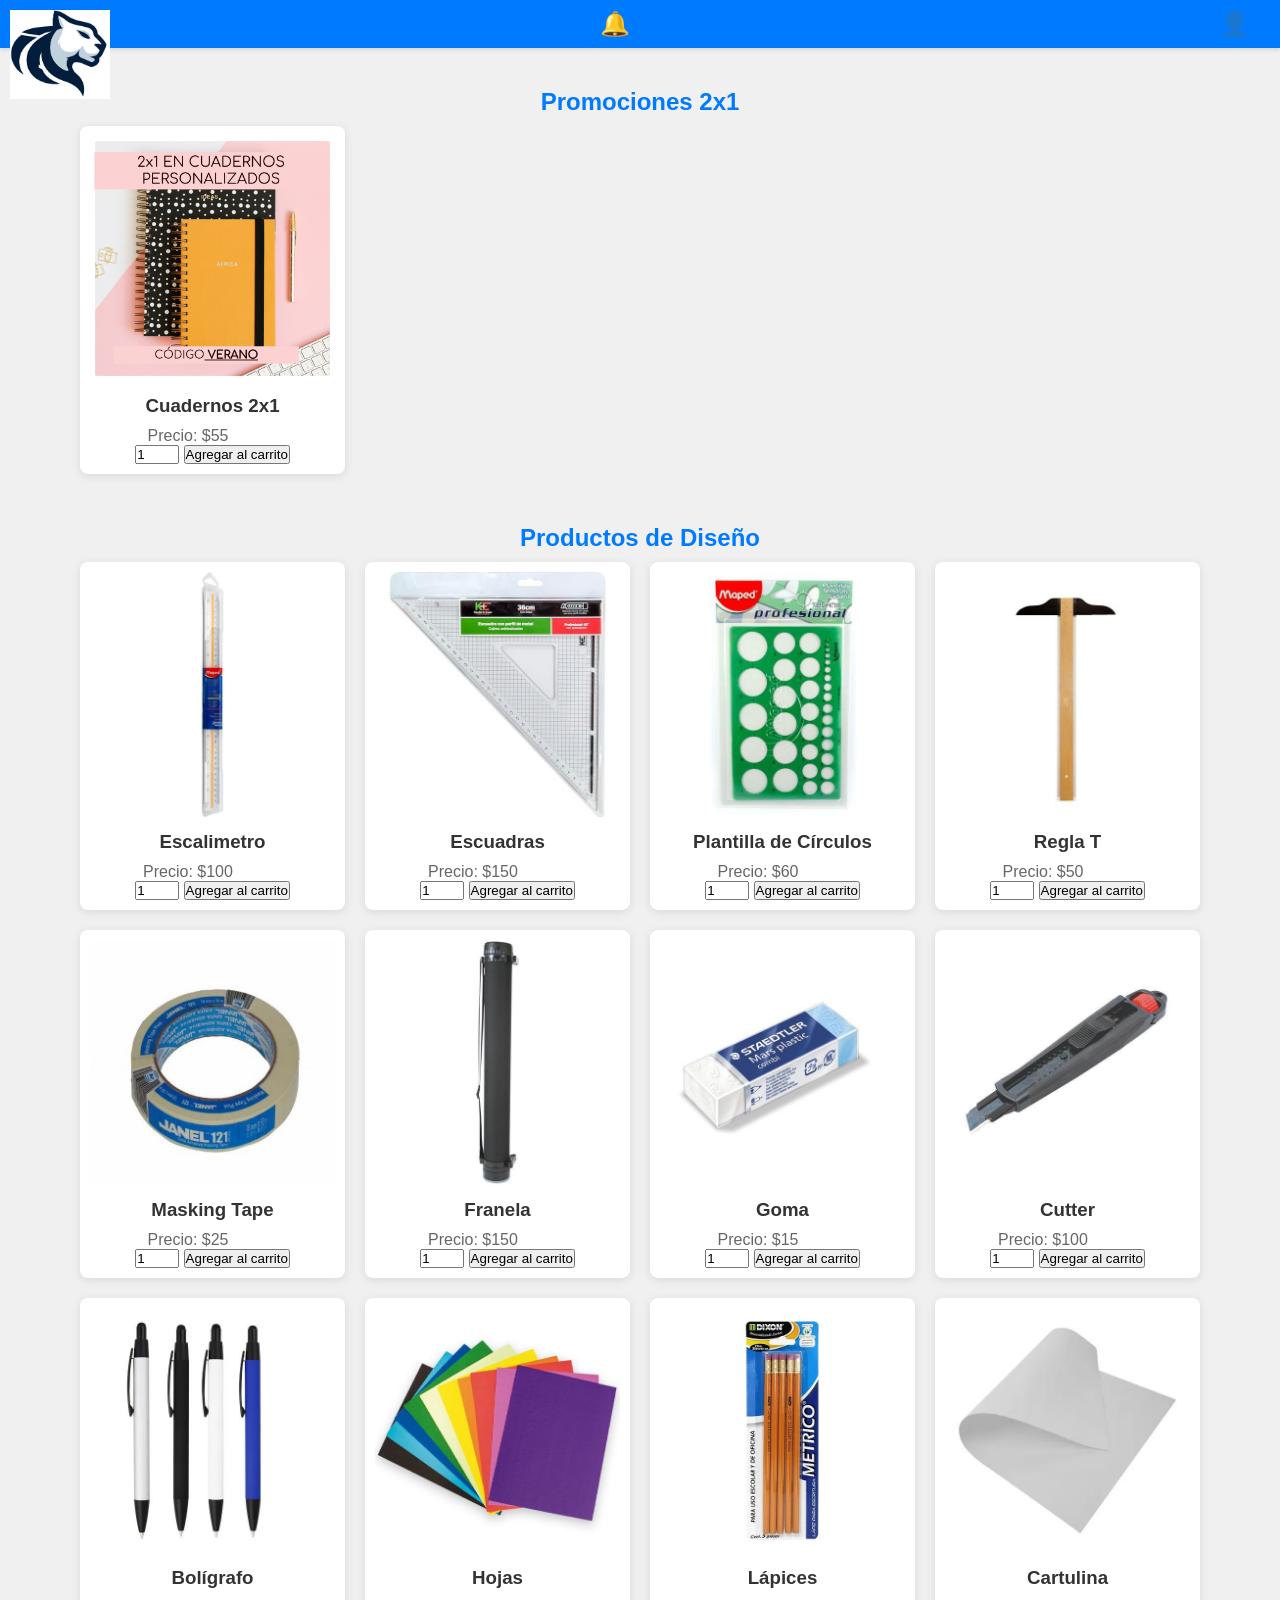
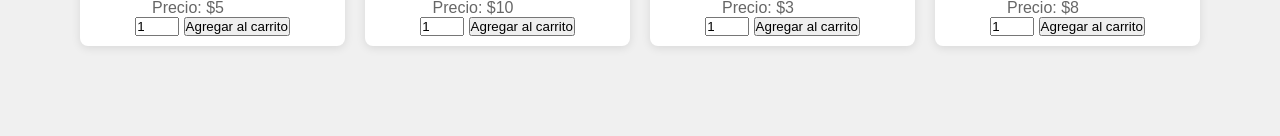
==== acaencargos.html @ 6e398822 "Add files via upload" ====
<!DOCTYPE html>
<html lang="es">
<head>
    <meta charset="UTF-8">
    <meta name="viewport" content="width=device-width, initial-scale=1.0">
    <title>Aca-encargos Tienda Online</title>
    <link rel="stylesheet" href="estilos.css">
</head>
<body>

<header>
    <img src="logo-acatodo.jpg" alt="Logo AcaTodo" id="logo">
    <div id="icono-notificaciones">🔔</div>
    <button id="boton-usuario" onclick="window.location.href='inicio_sesion.html';"><span>👤</span></button>
</header>

<main>
    <section id="promociones" class="container">
        <h2>Promociones 2x1</h2>
        <div class="product-grid">
            <!-- Producto en promoción -->
            <div class="product-card">
                <img id="promoImage" src="img/encargos/2x1.jpg" alt="Producto en Promoción">
                <h3 id="promoName">Producto 1</h3>
                <p id="promoPrice">Precio: $55</p>
                <input type="number" value="1" min="1" max="10">
                <button>Agregar al carrito</button>
            </div>
        </div>
    </section>
    <section id="productos" class="container">
        <h2>Productos de Diseño</h2>
        <div class="product-grid">
            <div class="product-card">
                <img src="img/encargos/reglat.jpg" alt="escalimetro">
                <h3>Escalimetro</h3>
                <p>Precio: $100</p>
                <input type="number" value="1" min="1" max="10">
                <button>Agregar al carrito</button>
            </div>
            <div class="product-card">
                <img src="img/encargos/escuadras.jpg" alt="Escuadras">
                <h3>Escuadras</h3>
                <p>Precio: $150</p>
                <input type="number" value="1" min="1" max="10">
                <button>Agregar al carrito</button>
            </div>
            <div class="product-card">
                <img src="img/encargos/circulos.jpg" alt="Plantilla de Círculos">
                <h3>Plantilla de Círculos</h3>
                <p>Precio: $60</p>
                <input type="number" value="1" min="1" max="10">
                <button>Agregar al carrito</button>
            </div>
            <div class="product-card">
                <img src="img/encargos/escalimetro.jpg" alt="Regla T">
                <h3>Regla T</h3>
                <p>Precio: $50</p>
                <input type="number" value="1" min="1" max="10">
                <button>Agregar al carrito</button>
            </div>
            <div class="product-card">
                <img src="img/encargos/masking.jpg" alt="Masking Tape">
                <h3>Masking Tape</h3>
                <p>Precio: $25</p>
                <input type="number" value="1" min="1" max="10">
                <button>Agregar al carrito</button>
            </div>
            <div class="product-card">
                <img src="img/encargos/franela.jpg" alt="Franela">
                <h3>Franela</h3>
                <p>Precio: $150</p>
                <input type="number" value="1" min="1" max="10">
                <button>Agregar al carrito</button>
            </div>
            <div class="product-card">
                <img src="img/encargos/goma.jpg" alt="Goma">
                <h3>Goma</h3>
                <p>Precio: $15</p>
                <input type="number" value="1" min="1" max="10">
                <button>Agregar al carrito</button>
            </div>
            <div class="product-card">
                <img src="img/encargos/cutter.jpg" alt="Cutter">
                <h3>Cutter</h3>
                <p>Precio: $100</p>
                <input type="number" value="1" min="1" max="10">
                <button>Agregar al carrito</button>
            </div>
            <div class="product-card">
                <img src="img/encargos/boligrafo.jpg" alt="Bolígrafo">
                <h3>Bolígrafo</h3>
                <p>Precio: $5</p>
                <input type="number" value="1" min="1" max="10">
                <button>Agregar al carrito</button>
            </div>
            <div class="product-card">
                <img src="img/encargos/hojas.jpg" alt="Hojas">
                <h3>Hojas</h3>
                <p>Precio: $10</p>
                <input type="number" value="1" min="1" max="10">
                <button>Agregar al carrito</button>
            </div>
            <div class="product-card">
                <img src="img/encargos/lapices.webp" alt="Lápices">
                <h3>Lápices</h3>
                <p>Precio: $3</p>
                <input type="number" value="1" min="1" max="10">
                <button>Agregar al carrito</button>
            </div>
            <div class="product-card">
                <img src="img/encargos/cartulina.jpg" alt="Cartulina">
                <h3>Cartulina</h3>
                <p>Precio: $8</p>
                <input type="number" value="1" min="1" max="10">
                <button>Agregar al carrito</button>
            </div>
        </div>
    </section>
</main>

<script>
const products = [
    { name: "Cuadernos 2x1", image: "img/encargos/2x1.jpg", price: "55" },
    { name: "Regla T", image: "img/encargos/reglat.jpg", price: "100" }
    // Añadir más productos según sea necesario
];

let currentIndex = 0;
function updatePromotion(product) {
    document.getElementById('promoImage').src = product.image;
    document.getElementById('promoName').innerText = product.name;
    document.getElementById('promoPrice').innerText = `Precio: $${product.price}`;
}

setInterval(() => {
    currentIndex = (currentIndex + 1) % products.length;
    updatePromotion(products[currentIndex]);
}, 5000);

window.onload = () => {
    updatePromotion(products[0]);
};
</script>
</body>
</html>
---- estilos.css ----
/* Estilos generales */
body {
    margin: 0;
    padding: 0;
    font-family: 'Roboto', sans-serif;
    background-color: #f0f0f0;
}

.login-container,
.registro-container {
    display: flex;
    flex-direction: column;
    justify-content: center;
    align-items: center;
    height: 100vh;
}

.login-form,
.registro-form {
    width: 350px; /* Ajuste para hacer el recuadro más ancho */
    background-color: #fff;
    padding: 20px;
    border-radius: 8px;
    box-shadow: 0 2px 15px rgba(0, 0, 0, 0.1);
}

input[type="text"],
input[type="password"],
input[type="email"],
input[type="date"] {
    width: calc(100% - 20px); /* Ajuste para el padding interno */
    padding: 10px;
    margin-bottom: 5px; /* Menos espacio entre opciones */
    border: 1px solid #ccc;
    border-radius: 5px;
}

.login-button,
.register-button {
    background-color: #007bff;
    color: #fff;
    padding: 10px 20px;
    border: none;
    border-radius: 20px;
    font-size: 16px;
    cursor: pointer;
    transition: background-color 0.3s ease;
    margin-top: 10px; /* Espacio adicional antes del botón */
}

.login-button:hover,
.register-button:hover {
    background-color: #0056b3;
}

h1, h2 {
    color: #007bff;
    margin-bottom: 10px; /* Reducir espacio después del título */
}

form {
    display: flex;
    flex-direction: column;
}

label {
    margin-bottom: 2px; /* Menos espacio después de las etiquetas */
    color: #555;
}

button[type="submit"] {
    background-color: #007bff;
    color: #fff;
    cursor: pointer;
    font-size: 16px;
    border: none;
    border-radius: 5px;
    padding: 10px;
    transition: background-color 0.3s;
}

button[type="submit"]:hover {
    background-color: #0056b3;
}
header {
    display: flex;
    justify-content: space-between;
    align-items: center;
    padding: 10px 20px;
    background-color: #007bff;
    color: #fff;
}


#logo {
    max-width: 100px; /* Ajusta esto según el tamaño de tu logo */
}


#icono-notificaciones {
    font-size: 1.5rem;
    cursor: pointer;
}


main {
    display: flex;
    flex-wrap: wrap;
    justify-content: space-around;
    align-items: flex-start;
    padding: 20px;
}


section {
    width: 100%;
    margin-bottom: 20px;
}


h2 {
    color: #007bff;
    margin-bottom: 10px;
}


.servicio {
    background-color: #f0f0f0;
    border-radius: 8px;
    text-align: center;
    margin: 10px;
    padding: 20px;
    box-shadow: 0 2px 15px rgba(0, 0, 0, 0.1);
    display: flex;
    flex-direction: column;
    align-items: center;
    justify-content: start;
    gap: 20px;
    margin-bottom: 30px;
}


.servicio-enlace {
    text-decoration: none;
    color: inherit;
    display: flex;
    align-items: center;  
    gap: 20px;
    width: 100%;
}


.servicio a {
    text-decoration: none;
    color: inherit;
    display: block;
}


.servicio a:hover {
    background-color: #e8f0fe;
}


.icono-servicio {
    flex-shrink: 0;
    width: 100%;
    height: 150px;
    background-size: contain;
    background-repeat: no-repeat;
    background-position: center;
    background-color: #ddd;
    margin-bottom: 10px;
    border-radius: 8px;
}


.texto-servicio {
    flex-grow: 1;
}


h3 {
    color: #333;
    margin:10px 0;
}


p {
    color: #666;
    width: 80%;
    text-align: 80%;
}


#boton-usuario {
    background: none;
    border: none;
    font-size: 24px;
    cursor: pointer;
    color: #007bff;
    padding: 0 10px;  
}


#boton-usuario:hover {
    color: #0056b3;
}






#icono-reportes {
    background-image: url('./img/reporte-logo.webp');
    background-size: cover;
    background-position: center;
}


#icono-pumabus {
    background-image: url('./img/pumabus-logo.webp');
    background-size: cover;
    background-position: 50% 70%;
}


#icono-encargos {
    background-image: url('./img/acaencargos.png');
    background-size: cover;
    background-position: center;
}


#icono-rentaca {
    background-image: url('./img/roomies.webp');
    background-size: cover;
    background-position: center;
}


#icono-acafe {
    background-image: url('./img/cafe.webp');
    background-size: cover;
    background-position: center;
}


/* Repite para los iconos de conecta */
#icono-pumamor {
    background-image: url('./img/amor.webp');
    background-size: cover;
    background-position: center;
}


#icono-pumamigo {
    background-image: url('./img/amigo.jpg');
    background-size: cover;
    background-position: center;
}


#icono-acatianguis {
    background-image: url('./img/acatianguis.webp');
    background-size: cover;
    background-position: center;
}




/* ... Otros estilos ... */


/*REPORTES */

#reportes {
    max-width: 800px;
    margin: auto;
    padding: 20px;
    background-color: #fff;
    border-radius: 8px;
    box-shadow: 0 2px 15px rgba(0, 0, 0, 0.1);
}

#reportes h2 {
    color: #007bff;
    text-align: center;
}

#form-reporte {
    display: flex;
    flex-direction: column;
    gap: 15px;
}

#form-reporte label {
    font-weight: bold;
}

#form-reporte input,
#form-reporte textarea {
    padding: 10px;
    border: 1px solid #ccc;
    border-radius: 5px;
}

#form-reporte button {
    background-color: #007bff;
    color: #fff;
    padding: 10px 20px;
    border: none;
    border-radius: 5px;
    cursor: pointer;
    transition: background-color 0.3s;
}

#form-reporte button:hover {
    background-color: #0056b3;
}

/* ENCARGOS */


#acaencargos h2,
.repartidores-activos h3 {
    color: #007bff;
    text-align: center;
}

.servicios-encargos {
    display: flex;
    justify-content: center;
    gap: 20px; /* Ajusta según sea necesario */
    margin-bottom: 40px; /* Espacio antes de la lista de repartidores */
}

.boton-encargo {
    display: flex;
    flex-direction: column;
    align-items: center;
    text-decoration: none;
    color: inherit;
}

.icono-encargo {
    width: 100px; /* O el tamaño que prefieras para los botones */
    height: 100px; /* O el tamaño que prefieras para los botones */
    margin-bottom: 10px;
    background-color: #ddd; /* Color de fondo temporal para el espacio de la imagen */
    /* Añade tus estilos de imagen aquí, como 'background-image' y 'background-size' */
}

.repartidores-activos {
    margin-top: 20px; /* Espacio después de los botones */
}

.repartidores-activos ul {
    list-style: none;
    padding: 0;
    text-align: center;
}

.repartidores-activos li {
    background-color: #f0f0f0;
    margin-bottom: 10px;
    padding: 10px;
    border-radius: 8px;
}

/* Estilos globales */
body, html {
    margin: 0;
    padding: 0;
    font-family: Arial, sans-serif;
    background-color: #f0f0f0;
}

header {
    background-color: #007bff;
    color: white;
    padding: 10px 20px;
    display: flex;
    align-items: center;
    position: relative;
}

header img {
    position: absolute;
    top: 10px;
    left: 10px;
    width: 50px; /* Ajustar según el diseño */
}

header #icono-notificaciones, header #boton-usuario {
    margin-left: auto;
    font-size: 24px;
    cursor: pointer;
}

.main {
    padding: 20px;
}

.container {
    max-width: 1200px;
    margin: auto;
    padding: 0 20px;
}

.product-grid {
    display: grid;
    grid-template-columns: repeat(auto-fill, minmax(250px, 1fr));
    gap: 20px;
}

.product-card {
    background-color: white;
    text-align: center;
    padding: 10px;
    box-shadow: 0 2px 10px rgba(0,0,0,0.1);
    border-radius: 8px;
    transition: transform 0.3s ease, box-shadow 0.3s ease;
}

.product-card:hover{
    transform: translateY(-5px);
    box-shadow: 0 4px 20px rgba(0,0,0,0.2);
}

.product-card img {
    width: 100%;
    height: auto;
}

@media (max-width: 768px) {
    .product-grid {
        grid-template-columns: 1fr; /* Hace que cada tarjeta ocupe el ancho completo en pantallas pequeñas */
    }

    header img {
        width: 30px; /* Más pequeño para dispositivos móviles */
    }
}



/* pumabus */
/* Estilos generales para mantener la coherencia del diseño */
body {
    font-family: 'Arial', sans-serif;
    margin: 0;
    padding: 0;
    background-color: #f0f0f0; /* Un fondo claro para mejor lectura */
}

header {
    background-color: #007bff; /* Color principal de la marca */
    color: white;
    padding: 10px 20px;
    display: flex;
    justify-content: space-between;
    align-items: center;
    box-shadow: 0 2px 4px rgba(0, 0, 0, 0.1); /* Sombra sutil para el encabezado */
}

header img {
    width: 100px; /* Logo dimension */
}

#map {
    height: 400px; /* Altura adecuada para la visualización del mapa */
    width: 100%;
    margin-top: 20px;
    margin-bottom: 20px;
}

/* Información de los buses */
.bus-info {
    background-color: white;
    border-radius: 8px;
    box-shadow: 0 4px 8px rgba(0, 0, 0, 0.1);
    width: 90%; /* Adecuado para la mayoría de los dispositivos */
    margin: 10px auto; /* Centrar y añadir espacio vertical */
    padding: 20px;
    text-align: center;
}

.bus-number {
    color: #0056b3; /* Un azul más oscuro para el número del bus */
    font-size: 24px; /* Tamaño de letra más grande para mejor visualización */
}

/* Estilo para los pies de página */
footer {
    text-align: center;
    padding: 10px;
    background-color: #007bff;
    color: white;
    position: relative; /* asegura que el footer se mantiene al pie de la página */
    width: 100%;
    bottom: 0;
}

@media (max-width: 768px) {
    /* Estilos para dispositivos móviles */
    .bus-info {
        width: 100%; /* Ocupa todo el ancho en dispositivos móviles */
    }

    #map {
        height: 300px; /* Altura reducida para el mapa en dispositivos más pequeños */
    }
}

/* rentaca */

body {
    font-family: Arial, sans-serif;
    margin: 0;
    padding: 0;
    background-color: #f0f0f0;
}

header {
    background-color: #007bff;
    color: white;
    padding: 10px 20px;
    display: flex;
    justify-content: space-between;
    align-items: center;
}

header img {
    width: 100px;
}

main {
    padding: 20px;
    display: flex;
    flex-direction: column;
    align-items: center;
}

.grid-container {
    display: grid;
    grid-template-columns: repeat(auto-fill, minmax(300px, 1fr));
    gap: 20px;
    width: 100%;
    max-width: 1200px;
}

.property-card {
    background-color: white;
    border: 1px solid #ccc;
    border-radius: 8px;
    overflow: hidden;
}

.property-card img {
    width: 100%;
    height: 200px;
    object-fit: cover;
}

.property-description {
    padding: 10px;
}

footer {
    text-align: center;
    padding: 10px;
    background-color: #007bff;
    color: white;
    position: absolute;
    bottom: 0;
    width: 100%;
}


/* acatianguis */

body, html {
    height: 100%; /* Asegura que el elemento raíz cubra toda la altura disponible */
    margin: 0;
    padding: 0;
}

body {
    font-family: Arial, sans-serif;
    background-color: #f0f0f0;
    display: flex;
    flex-direction: column; /* Hace que el contenido se ordene verticalmente */
    min-height: 100vh; /* Mínimo de altura del viewport */
}

main {
    flex: 1; /* Asegura que el main ocupe el espacio disponible */
    padding: 20px;
    display: flex;
    justify-content: center;
}

.product-grid {
    display: grid;
    grid-template-columns: repeat(4, 1fr);
    gap: 20px;
    margin-bottom: 50px; 
}

.product-grid::after{
    content: "";
    display: table;
    clear:both;
}

.product-card {
    background-color: white;
    text-align: center;
    padding: 10px;
    box-shadow: 0 2px 10px rgba(0,0,0,0.1);
    border-radius: 8px;
}

.product-card img {
    width: 100%;
    height: auto;
}

footer {
    background-color: #007bff;
    color: white;
    text-align: center;
    line-height: 50px; /* Centra el texto verticalmente */
    height: 50px;
}




* {
    box-sizing: border-box;
    margin: 0;
    padding: 0;
  }
  
  /*pumamor*/
  body {
    font-family: 'Arial', sans-serif;
    background-color: #f4f4f4;
    color: #333;
  }
  
  header {
    background-color: #007bff;
    color: white;
    padding: 10px 20px;
    display: flex;
    justify-content: space-between;
    align-items: center;
  }
  
  header img {
    height: 50px;
  }
  
  header #icono-notificaciones, header #boton-usuario {
    font-size: 24px;
    cursor: pointer;
  }
  
  .profile-container {
    display: flex;
    flex-direction: column;
    align-items: center;
    padding: 20px;
  }
  
  .profile-card {
    background: white;
    box-shadow: 0 4px 8px rgba(0, 0, 0, 0.1);
    border-radius: 10px;
    overflow: hidden;
    margin-bottom: 20px;
    width: 80%;
    max-width: 400px;
    text-align: center;
  }
  
  .profile-photo, .profile-lifestyle-photo {
    width: 100%;
    display: block;
  }
  
  .profile-info {
    padding: 15px;
  }
  
  .profile-info h2 {
    color: #007bff;
  }
  
  .profile-info p {
    color: #666;
    margin: 5px 0;
  }
  
  .profile-description {
    display: none;
    text-align: left;
    padding: 0 15px 15px;
  }
  
  .message-btn {
    background-color: #007bff;
    color: white;
    border: none;
    padding: 10px;
    width: 100%;
    font-size: 16px;
    cursor: pointer;
  }
  
  .message-btn:hover {
    background-color: #0056b3;
  }
  
  
  /*pumamigo*/

 /* Estilos generales para PumAmigo */
body {
    font-family: 'Arial', sans-serif;
    background-color: #f4f4f4;
    color: #333;
    margin: 0;
    padding: 0;
  }
  
  header {
    background-color: #007bff;
    color: white;
    padding: 10px 20px;
    display: flex;
    justify-content: space-between;
    align-items: center;
  }
  
  header img {
    height: auto;
  }
  
  header #icono-notificaciones, header #boton-usuario {
    font-size: 24px;
    cursor: pointer;
  }
  
  .profile-container {
    display: flex;
    flex-direction: column;
    align-items: center;
    padding: 20px;
  }
  
  .profile-card {
    background: white;
    box-shadow: 0 4px 8px rgba(0, 0, 0, 0.1);
    border-radius: 10px;
    overflow: hidden;
    margin-bottom: 20px;
    width: 80%;
    max-width: 400px;
    text-align: center;
  }
  
  .profile-photo {
    width: 100px;
    height: 100px;
    border-radius: 50%;
    margin: 10px;
  }
  
  .profile-info {
    padding: 15px;
  }
  
  .profile-info h2 {
    color: #007bff;
  }
  
  .profile-info p {
    color: #666;
    margin: 5px 0;
  }
  
  .profile-description {
    display: none;
    text-align: left;
    padding: 0 15px 15px;
  }
  
  .message-btn {
    background-color: #007bff;
    color: white;
    border: none;
    padding: 10px;
    width: 100%;
    font-size: 16px;
    cursor: pointer;
  }
  
  .message-btn:hover {
    background-color: #0056b3;
  }
  
  /* Media queries para adaptabilidad en diferentes dispositivos */
  @media (max-width: 600px) {
    header {
      flex-direction: column;
      padding: 10px;
    }
  
    header img, header #icono-notificaciones, header #boton-usuario {
      margin-bottom: 10px;
    }
  
    .profile-container {
      width: 100%;
    }
  
    .profile-card {
      width: 90%; /* Ajuste para mejor visualización en dispositivos móviles */
    }
  
    .profile-photo {
      width: 80px;
      height: 80px;
    }
  
    .message-btn {
      padding: 8px;
    }
  }
  
  

  /*acafe*/
  body, html {
    margin: 0;
    padding: 0;
    font-family: Arial, sans-serif;
    background-color: #f0f0f0;
  }
  
  header {
    background-color: #007bff;
    color: white;
    padding: 10px 20px;
    display: flex;
    justify-content: space-between;
    align-items: center;
  }
  
  .logo {
    width: 100px;
  }
  
  main {
    max-width: 1200px;
    margin: 20px auto;
    padding: 20px;
    text-align: center;
  }
  
  h1 {
    color: #333;
  }
  
  .cafeteria-container {
    display: flex;
    flex-wrap: wrap;
    justify-content: center;
    gap: 20px;
  }
  
  .cafeteria {
    width: calc(20% - 20px);
    cursor: pointer;
    transition: transform 0.3s;
  }
  
  .cafeteria:hover {
    transform: scale(1.1);
  }
  
  .cafeteria img {
    width: 100%;
    height: 200px; /* Set height for better control */
    object-fit: cover;
    border-radius: 8px;
  }
  
  .cafeteria span {
    display: block;
    margin-top: 8px;
    color: #007bff;
    font-size: 18px;
  }
  
  footer {
    text-align: center;
    padding: 10px;
    background-color: #007bff;
    color: white;
    position: fixed;
    bottom: 0;
    width: 100%;
  }
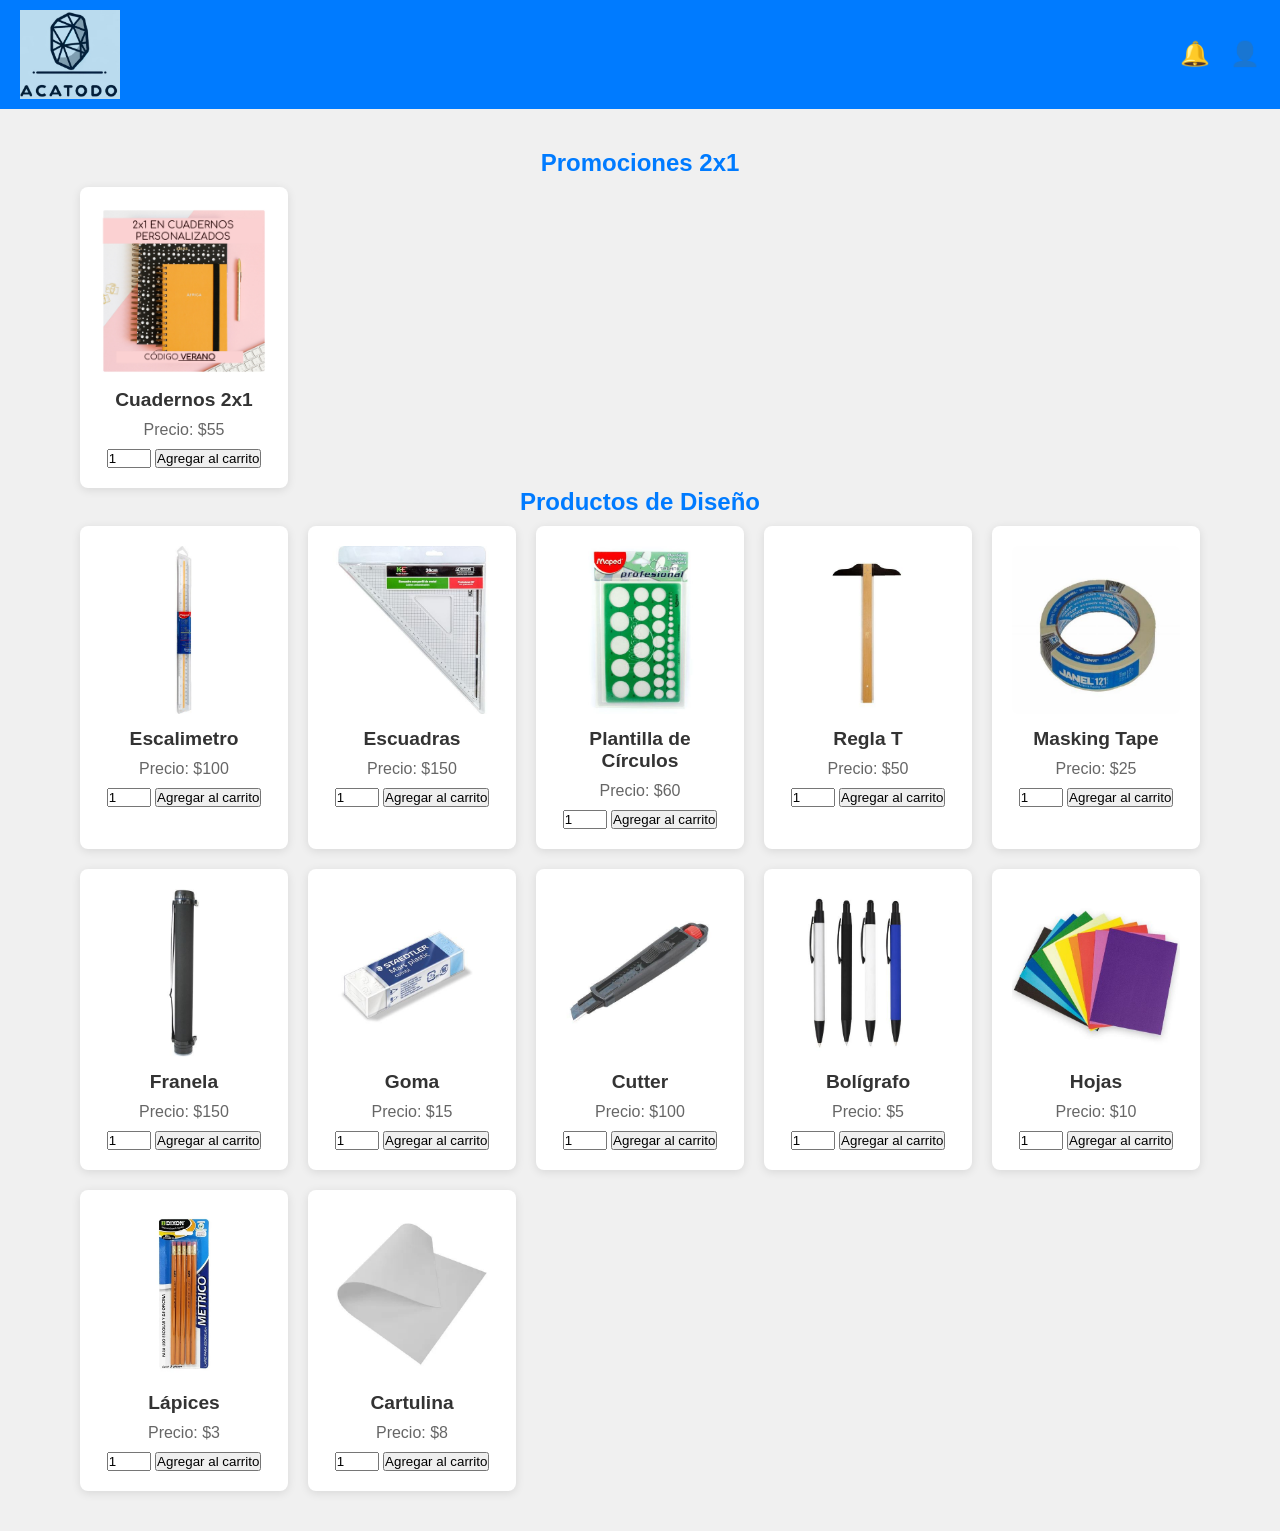
==== commit 53e7a568: "Add files via upload" ====
--- a/acaencargos.html
+++ b/acaencargos.html
@@ -5,14 +5,34 @@
     <meta name="viewport" content="width=device-width, initial-scale=1.0">
     <title>Aca-encargos Tienda Online</title>
     <link rel="stylesheet" href="estilos.css">
+    <link rel="stylesheet" href="estilos_comunes.css">
 </head>
 <body>
-
-<header>
-    <img src="logo-acatodo.jpg" alt="Logo AcaTodo" id="logo">
-    <div id="icono-notificaciones">🔔</div>
-    <button id="boton-usuario" onclick="window.location.href='inicio_sesion.html';"><span>👤</span></button>
-</header>
+    <nav class="navbar">
+        <div class="menu-toggle" id="mobile-menu">
+          ☰
+        </div>
+        <ul class="nav-list" id="nav-list">
+          <li><a href="index.html">Inicio</a></li>
+          <li><a href="acafe.html">Acafe</a></li>
+          <li><a href="acatianguis.html">Acatianguis</a></li>
+          <li><a href="pumamor.html">PumAmor</a></li>
+          <li><a href="reportes.html">Reportes</a></li>
+          <li><a href="pumabus.html">Pumabus</a></li>
+          <li><a href="pumamigo.html">Pumamigo</a></li>
+          <li><a href="acaencargos.html">ACAencargos</a></li>
+          <li><a href="rentaca.html">Rentaca</a></li>
+        </ul>
+    </nav>
+    <header>
+        <img src="logo-acatodo.jpg" alt="Logo AcaTodo" class="logo">
+        <div class="header-right">
+            <div id="icono-notificaciones">🔔</div>
+            <button id="boton-usuario" onclick="window.location.href='acatodo.html';" title="Iniciar sesión">
+                <span>👤</span>
+            </button>
+        </div>
+    </header>    
 
 <main>
     <section id="promociones" class="container">
@@ -140,6 +160,12 @@
 
 window.onload = () => {
     updatePromotion(products[0]);
+
+    document.getElementById('mobile-menu').addEventListener('click', function () {
+    var navList = document.getElementById('nav-list');
+    navList.classList.toggle('active');
+  });
+  
 };
 </script>
 </body>
--- a/estilos.css
+++ b/estilos.css
@@ -1,10 +1,5 @@
 /* Estilos generales */
-body {
-    margin: 0;
-    padding: 0;
-    font-family: 'Roboto', sans-serif;
-    background-color: #f0f0f0;
-}
+
 
 .login-container,
 .registro-container {
@@ -82,50 +77,15 @@
 button[type="submit"]:hover {
     background-color: #0056b3;
 }
-header {
-    display: flex;
-    justify-content: space-between;
-    align-items: center;
-    padding: 10px 20px;
-    background-color: #007bff;
-    color: #fff;
-}
-
-
-#logo {
-    max-width: 100px; /* Ajusta esto según el tamaño de tu logo */
-}
-
-
-#icono-notificaciones {
-    font-size: 1.5rem;
-    cursor: pointer;
-}
-
-
-main {
-    display: flex;
-    flex-wrap: wrap;
-    justify-content: space-around;
-    align-items: flex-start;
-    padding: 20px;
-}
-
-
+
+/*pagina inciio*/
 section {
     width: 100%;
     margin-bottom: 20px;
 }
 
-
-h2 {
-    color: #007bff;
-    margin-bottom: 10px;
-}
-
-
 .servicio {
-    background-color: #f0f0f0;
+    background-color: #ffffff;
     border-radius: 8px;
     text-align: center;
     margin: 10px;
@@ -134,145 +94,119 @@
     display: flex;
     flex-direction: column;
     align-items: center;
-    justify-content: start;
     gap: 20px;
-    margin-bottom: 30px;
-}
-
+}
 
 .servicio-enlace {
     text-decoration: none;
     color: inherit;
     display: flex;
-    align-items: center;  
-    gap: 20px;
-    width: 100%;
-}
-
-
-.servicio a {
-    text-decoration: none;
-    color: inherit;
-    display: block;
-}
-
+    flex-direction: column;
+    align-items: center;
+    width: 100%;
+}
 
 .servicio a:hover {
     background-color: #e8f0fe;
 }
 
-
 .icono-servicio {
-    flex-shrink: 0;
-    width: 100%;
-    height: 150px;
-    background-size: contain;
-    background-repeat: no-repeat;
-    background-position: center;
-    background-color: #ddd;
-    margin-bottom: 10px;
-    border-radius: 8px;
-}
-
+    width: 100%;
+    height: auto;
+    max-width: 100%;
+    border-radius: 8px;
+}
 
 .texto-servicio {
-    flex-grow: 1;
-}
-
+    text-align: center;
+}
 
 h3 {
     color: #333;
-    margin:10px 0;
-}
-
+    margin: 10px 0;
+}
 
 p {
     color: #666;
-    width: 80%;
-    text-align: 80%;
-}
-
-
-#boton-usuario {
-    background: none;
-    border: none;
-    font-size: 24px;
-    cursor: pointer;
-    color: #007bff;
-    padding: 0 10px;  
-}
-
-
-#boton-usuario:hover {
-    color: #0056b3;
-}
-
-
-
-
-
+    margin: auto;
+    text-align: center;
+}
+
+/* Iconos de servicios */
 
 #icono-reportes {
     background-image: url('./img/reporte-logo.webp');
-    background-size: cover;
-    background-position: center;
-}
-
+}
 
 #icono-pumabus {
     background-image: url('./img/pumabus-logo.webp');
-    background-size: cover;
-    background-position: 50% 70%;
-}
-
+}
 
 #icono-encargos {
     background-image: url('./img/acaencargos.png');
-    background-size: cover;
-    background-position: center;
-}
-
+}
 
 #icono-rentaca {
     background-image: url('./img/roomies.webp');
-    background-size: cover;
-    background-position: center;
-}
-
+}
 
 #icono-acafe {
     background-image: url('./img/cafe.webp');
-    background-size: cover;
-    background-position: center;
-}
-
-
-/* Repite para los iconos de conecta */
+}
+
 #icono-pumamor {
     background-image: url('./img/amor.webp');
-    background-size: cover;
-    background-position: center;
-}
-
+}
 
 #icono-pumamigo {
     background-image: url('./img/amigo.jpg');
-    background-size: cover;
-    background-position: center;
-}
-
+}
 
 #icono-acatianguis {
     background-image: url('./img/acatianguis.webp');
-    background-size: cover;
-    background-position: center;
-}
-
-
-
-
-/* ... Otros estilos ... */
-
+}
+
+
+
+/* Media Queries */
+
+@media (min-width: 768px) {
+    .servicio {
+        flex-direction: row;
+        align-items: center;
+        justify-content: center;
+    }
+
+    .icono-servicio {
+        width: 150px;
+        height: 150px;
+        margin-right: 20px;
+    }
+
+    .texto-servicio {
+        text-align: left;
+        width: calc(100% - 170px);
+    }
+
+    main {
+        display: flex;
+        flex-wrap: wrap;
+        justify-content: space-around;
+        align-items: flex-start;
+        text-align: center;
+    }
+}
+
+@media (max-width: 767px) {
+    .servicio {
+        margin: 10px 0;
+    }
+
+    .icono-servicio {
+        width: 100%;
+        height: auto;
+    }
+}
 
 /*REPORTES */
 
@@ -371,34 +305,6 @@
 }
 
 /* Estilos globales */
-body, html {
-    margin: 0;
-    padding: 0;
-    font-family: Arial, sans-serif;
-    background-color: #f0f0f0;
-}
-
-header {
-    background-color: #007bff;
-    color: white;
-    padding: 10px 20px;
-    display: flex;
-    align-items: center;
-    position: relative;
-}
-
-header img {
-    position: absolute;
-    top: 10px;
-    left: 10px;
-    width: 50px; /* Ajustar según el diseño */
-}
-
-header #icono-notificaciones, header #boton-usuario {
-    margin-left: auto;
-    font-size: 24px;
-    cursor: pointer;
-}
 
 .main {
     padding: 20px;
@@ -449,26 +355,6 @@
 
 /* pumabus */
 /* Estilos generales para mantener la coherencia del diseño */
-body {
-    font-family: 'Arial', sans-serif;
-    margin: 0;
-    padding: 0;
-    background-color: #f0f0f0; /* Un fondo claro para mejor lectura */
-}
-
-header {
-    background-color: #007bff; /* Color principal de la marca */
-    color: white;
-    padding: 10px 20px;
-    display: flex;
-    justify-content: space-between;
-    align-items: center;
-    box-shadow: 0 2px 4px rgba(0, 0, 0, 0.1); /* Sombra sutil para el encabezado */
-}
-
-header img {
-    width: 100px; /* Logo dimension */
-}
 
 #map {
     height: 400px; /* Altura adecuada para la visualización del mapa */
@@ -493,49 +379,10 @@
     font-size: 24px; /* Tamaño de letra más grande para mejor visualización */
 }
 
-/* Estilo para los pies de página */
-footer {
-    text-align: center;
-    padding: 10px;
-    background-color: #007bff;
-    color: white;
-    position: relative; /* asegura que el footer se mantiene al pie de la página */
-    width: 100%;
-    bottom: 0;
-}
-
-@media (max-width: 768px) {
-    /* Estilos para dispositivos móviles */
-    .bus-info {
-        width: 100%; /* Ocupa todo el ancho en dispositivos móviles */
-    }
-
-    #map {
-        height: 300px; /* Altura reducida para el mapa en dispositivos más pequeños */
-    }
-}
+
+
 
 /* rentaca */
-
-body {
-    font-family: Arial, sans-serif;
-    margin: 0;
-    padding: 0;
-    background-color: #f0f0f0;
-}
-
-header {
-    background-color: #007bff;
-    color: white;
-    padding: 10px 20px;
-    display: flex;
-    justify-content: space-between;
-    align-items: center;
-}
-
-header img {
-    width: 100px;
-}
 
 main {
     padding: 20px;
@@ -557,6 +404,12 @@
     border: 1px solid #ccc;
     border-radius: 8px;
     overflow: hidden;
+    box-shadow: 0 2px 4px rgba(0, 0, 0, 0.1);
+    transition: transform 0.2s ease-in-out;
+}
+
+.property-card:hover {
+    transform: scale(1.02);
 }
 
 .property-card img {
@@ -566,86 +419,159 @@
 }
 
 .property-description {
-    padding: 10px;
-}
-
-footer {
-    text-align: center;
-    padding: 10px;
+    padding: 15px;
+}
+
+.property-description h3 {
+    margin: 0;
+    font-size: 1.2em;
+    color: #333;
+}
+
+.property-description p {
+    color: #666;
+    margin: 10px 0 0;
+}
+
+
+@media (max-width: 600px) {
+    header {
+        flex-direction: column;
+    }
+
+    header img {
+        width: 80px;
+        margin-bottom: 10px;
+    }
+
+    .grid-container {
+        grid-template-columns: 1fr;
+        gap: 10px;
+    }
+
+    .property-card img {
+        height: 150px;
+    }
+
+    .property-description h3 {
+        font-size: 1em;
+    }
+
+    .property-description p {
+        font-size: 0.9em;
+    }
+}
+
+
+
+/* acatianguis */
+
+/* acatianguis */
+
+main {
+    flex: 1; /* Asegura que el main ocupe el espacio disponible */
+    padding: 20px;
+    display: flex;
+    justify-content: center;
+}
+
+.product-list h2 {
+    text-align: center;
+    margin-bottom: 20px;
+}
+
+.product-grid {
+    display: grid;
+    grid-template-columns: repeat(auto-fill, minmax(200px, 1fr));
+    gap: 20px;
+    width: 100%;
+    max-width: 1200px;
+}
+
+.product-card {
+    background-color: white;
+    text-align: center;
+    padding: 20px;
+    box-shadow: 0 2px 10px rgba(0, 0, 0, 0.1);
+    border-radius: 8px;
+    transition: transform 0.2s ease-in-out;
+}
+
+.product-card:hover {
+    transform: scale(1.02);
+}
+
+.product-card img {
+    width: 100%;
+    height: auto;
+    border-radius: 8px;
+}
+
+.product-card h3 {
+    margin: 10px 0;
+    font-size: 1.2em;
+    color: #333;
+}
+
+.product-card p {
+    margin: 10px 0;
+    color: #666;
+    font-size: 1em;
+}
+
+.buy-button {
     background-color: #007bff;
     color: white;
-    position: absolute;
-    bottom: 0;
-    width: 100%;
-}
-
-
-/* acatianguis */
-
-body, html {
-    height: 100%; /* Asegura que el elemento raíz cubra toda la altura disponible */
-    margin: 0;
-    padding: 0;
-}
-
-body {
-    font-family: Arial, sans-serif;
-    background-color: #f0f0f0;
-    display: flex;
-    flex-direction: column; /* Hace que el contenido se ordene verticalmente */
-    min-height: 100vh; /* Mínimo de altura del viewport */
-}
-
-main {
-    flex: 1; /* Asegura que el main ocupe el espacio disponible */
-    padding: 20px;
-    display: flex;
-    justify-content: center;
-}
-
-.product-grid {
-    display: grid;
-    grid-template-columns: repeat(4, 1fr);
-    gap: 20px;
-    margin-bottom: 50px; 
-}
-
-.product-grid::after{
-    content: "";
-    display: table;
-    clear:both;
-}
-
-.product-card {
-    background-color: white;
-    text-align: center;
-    padding: 10px;
-    box-shadow: 0 2px 10px rgba(0,0,0,0.1);
-    border-radius: 8px;
-}
-
-.product-card img {
-    width: 100%;
-    height: auto;
-}
-
-footer {
-    background-color: #007bff;
-    color: white;
-    text-align: center;
-    line-height: 50px; /* Centra el texto verticalmente */
-    height: 50px;
-}
-
-
-
+    padding: 10px 20px;
+    border: none;
+    border-radius: 5px;
+    cursor: pointer;
+    transition: background-color 0.3s;
+}
+
+.buy-button:hover {
+    background-color: #0056b3;
+}
+
+
+@media (max-width: 600px) {
+    header {
+        flex-direction: column;
+        align-items: flex-start;
+    }
+
+    header img {
+        width: 80px;
+        margin-bottom: 10px;
+    }
+
+    .product-grid {
+        grid-template-columns: 1fr;
+    }
+
+    .product-card {
+        padding: 15px;
+    }
+
+    .product-card h3 {
+        font-size: 1em;
+    }
+
+    .product-card p {
+        font-size: 0.9em;
+    }
+
+    .buy-button {
+        padding: 8px 16px;
+    }
+}
 
 * {
     box-sizing: border-box;
     margin: 0;
     padding: 0;
-  }
-  
+}
+
   /*pumamor*/
   body {
     font-family: 'Arial', sans-serif;
@@ -653,23 +579,7 @@
     color: #333;
   }
   
-  header {
-    background-color: #007bff;
-    color: white;
-    padding: 10px 20px;
-    display: flex;
-    justify-content: space-between;
-    align-items: center;
-  }
-  
-  header img {
-    height: 50px;
-  }
-  
-  header #icono-notificaciones, header #boton-usuario {
-    font-size: 24px;
-    cursor: pointer;
-  }
+
   
   .profile-container {
     display: flex;
@@ -730,32 +640,7 @@
   
   /*pumamigo*/
 
- /* Estilos generales para PumAmigo */
-body {
-    font-family: 'Arial', sans-serif;
-    background-color: #f4f4f4;
-    color: #333;
-    margin: 0;
-    padding: 0;
-  }
-  
-  header {
-    background-color: #007bff;
-    color: white;
-    padding: 10px 20px;
-    display: flex;
-    justify-content: space-between;
-    align-items: center;
-  }
-  
-  header img {
-    height: auto;
-  }
-  
-  header #icono-notificaciones, header #boton-usuario {
-    font-size: 24px;
-    cursor: pointer;
-  }
+
   
   .profile-container {
     display: flex;
@@ -846,26 +731,8 @@
   
   
 
-  /*acafe*/
-  body, html {
-    margin: 0;
-    padding: 0;
-    font-family: Arial, sans-serif;
-    background-color: #f0f0f0;
-  }
-  
-  header {
-    background-color: #007bff;
-    color: white;
-    padding: 10px 20px;
-    display: flex;
-    justify-content: space-between;
-    align-items: center;
-  }
-  
-  .logo {
-    width: 100px;
-  }
+/*acafe*/
+
   
   main {
     max-width: 1200px;
@@ -876,6 +743,7 @@
   
   h1 {
     color: #333;
+    margin-bottom: 20px;
   }
   
   .cafeteria-container {
@@ -897,7 +765,7 @@
   
   .cafeteria img {
     width: 100%;
-    height: 200px; /* Set height for better control */
+    height: 200px;
     object-fit: cover;
     border-radius: 8px;
   }
@@ -918,3 +786,46 @@
     bottom: 0;
     width: 100%;
   }
+  
+  /* Estilos para dispositivos móviles */
+  @media (max-width: 768px) {
+    .cafeteria-container {
+      flex-direction: column;
+      align-items: center;
+    }
+  
+    .cafeteria {
+      width: 100%;
+      margin-bottom: 20px;
+    }
+  
+    .cafeteria img {
+      height: auto;
+    }
+  
+    .cafeteria span {
+      font-size: 20px;
+      margin-top: 10px;
+    }
+  }
+  
+  @media (max-width: 480px) {
+    header {
+      flex-direction: column;
+      align-items: flex-start;
+    }
+  
+    .logo {
+      width: 80px;
+      margin-bottom: 10px;
+    }
+  
+    h1 {
+      font-size: 24px;
+    }
+  
+    .cafeteria span {
+      font-size: 18px;
+    }
+  }
+  
--- a/estilos_comunes.css
+++ b/estilos_comunes.css
@@ -0,0 +1,163 @@
+/* estilos_comunes.css */
+
+body, html {
+    margin: 0;
+    padding: 0;
+    font-family: Arial, sans-serif;
+    background-color: #f0f0f0;
+}
+
+header {
+    background-color: #007bff;
+    color: white;
+    padding: 10px 20px;
+    display: flex;
+    justify-content: space-between;
+    align-items: center;
+    z-index: 1001;
+    position: relative;
+}
+
+.logo {
+    width: 100px;
+}
+
+.header-right {
+    display: flex;
+    align-items: center;
+    margin-left: auto;
+}
+
+
+
+#icono-notificaciones {
+    font-size: 1.5rem;
+    cursor: pointer;
+    margin-left: 20px; /* Espacio entre logo y notificaciones */
+}
+
+#boton-usuario {
+    background: none;
+    border: none;
+    color: white;
+    font-size: 1.5rem;
+    cursor: pointer;
+    margin-left: 20px; /* Espacio entre notificaciones y usuario */
+}
+
+.navbar {
+    background-color: #0056b3;
+    color: white;
+    padding: 10px 0;
+    position: fixed;
+    width: 100%;
+    top: 0;
+    z-index: 1000;
+    box-shadow: 0 2px 4px rgba(0, 0, 0, 0.1);
+    display: flex;
+    justify-content: space-between;
+    align-items: center;
+}
+
+.menu-toggle {
+    display: none;
+    font-size: 24px;
+    cursor: pointer;
+    padding: 10px 20px;
+}
+
+.nav-list {
+    list-style-type: none;
+    margin: 0;
+    padding: 0;
+    display: flex;
+    justify-content: center;
+}
+
+.nav-list li {
+    margin: 0 15px;
+}
+
+.nav-list li a {
+    color: white;
+    text-decoration: none;
+    font-size: 18px;
+}
+
+.nav-list li a:hover {
+    text-decoration: underline;
+}
+
+footer {
+    text-align: center;
+    padding: 10px;
+    background-color: #007bff;
+    color: white;
+    position: fixed;
+    bottom: 0;
+    width: 100%;
+}
+
+@media (max-width: 768px) {
+    .menu-toggle {
+        display: block;
+    }
+
+    .nav-list {
+        display: none;
+        flex-direction: column;
+        width: 100%;
+        text-align: center;
+        background-color: #0056b3;
+    }
+
+    .nav-list li {
+        margin: 10px 0;
+    }
+
+    .navbar .nav-list.active {
+        display: flex;
+    }
+
+    header {
+        flex-direction: row;
+        justify-content: space-between;
+        align-items: center;
+        position: relative; /* Asegura que el header se mantenga en su lugar */
+        z-index: 1001; /* Asegúrate de que el header esté por encima de la navbar */
+    }
+
+    .logo {
+        width: 80px;
+    }
+
+    .nav-list li a {
+        font-size: 16px;
+    }
+
+    #boton-usuario {
+        margin-left: 10px;
+    }
+}
+
+@media (max-width: 480px) {
+    header {
+        flex-direction: row;
+        justify-content: space-between;
+        align-items: center;
+        position: relative; /* Asegura que el header se mantenga en su lugar */
+        z-index: 1001; /* Asegúrate de que el header esté por encima de la navbar */
+    }
+
+    .logo {
+        width: 60px;
+    }
+
+    .nav-list li a {
+        font-size: 16px;
+    }
+
+    #boton-usuario {
+        margin-left: 10px;
+    }
+}
